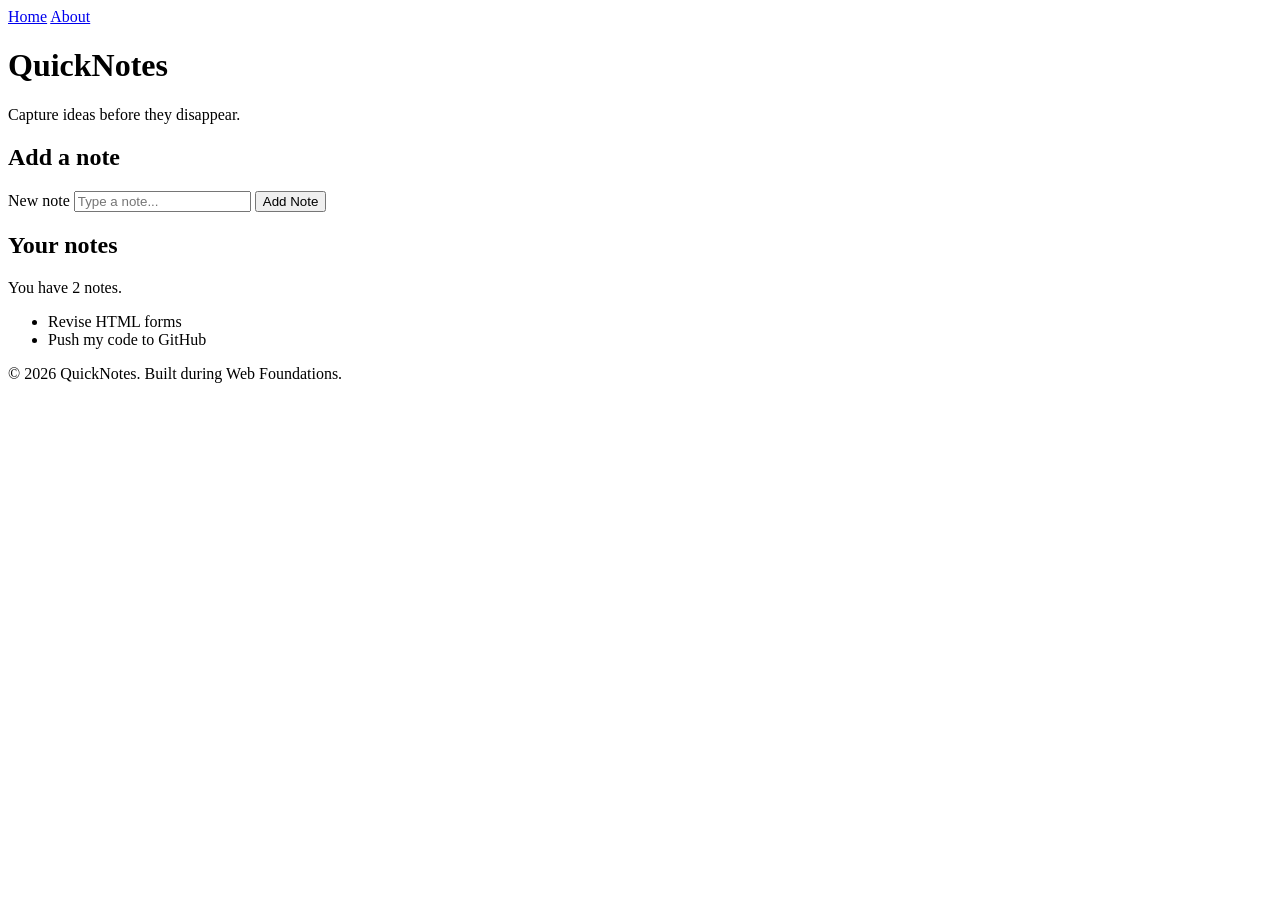
==== index.html @ 3993b318 "first commit" ====
<!DOCTYPE html>
<html lang="en">
  <head>
    <meta charset="UTF-8" />
    <meta name="viewport" content="width=device-width, initial-scale=1.0" />
    <title>QuickNotes</title>
    <nav>
      <a href="index.html">Home</a>
      <a href="about.html">About</a>
    </nav>
  </head>
  <body>
    <header>
      <h1>QuickNotes</h1>
      <p>Capture ideas before they disappear.</p>
    </header>

    <main>
      <section>
        <h2>Add a note</h2>
        <form id="note-form">
          <label for="note-input">New note</label>
          <input type="text" id="note-input" placeholder="Type a note..." />
          <button type="submit">Add Note</button>
        </form>
      </section>

      <section>
        <h2>Your notes</h2>
        <p id="note-count">You have 2 notes.</p>
        <ul id="notes-list">
          <li>Revise HTML forms</li>
          <li>Push my code to GitHub</li>
        </ul>
      </section>
    </main>

    <footer>
      <p>&copy; 2026 QuickNotes. Built during Web Foundations.</p>
    </footer>
  </body>
</html>
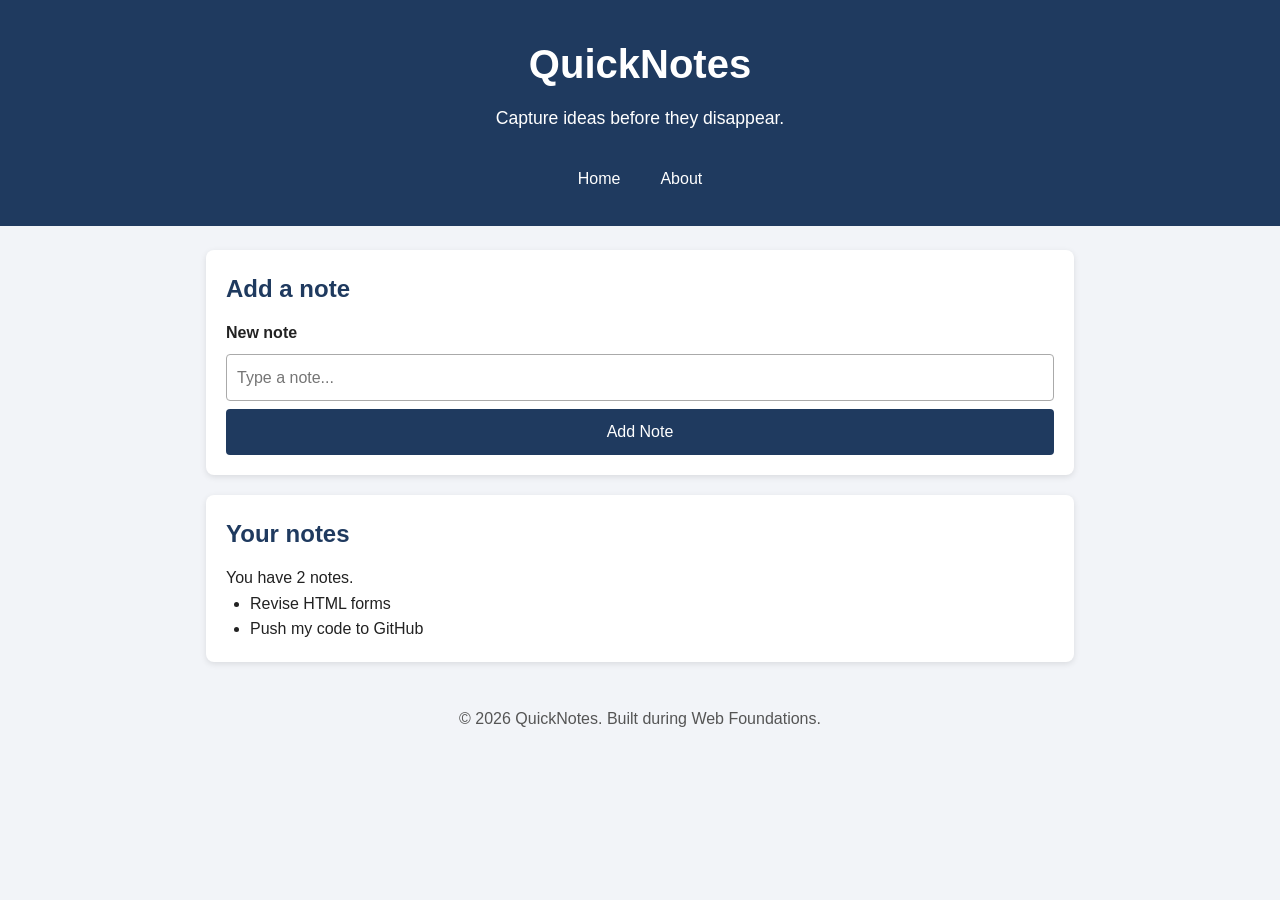
==== commit be4a88bc: "day2 assignment" ====
--- a/index.html
+++ b/index.html
@@ -4,15 +4,16 @@
     <meta charset="UTF-8" />
     <meta name="viewport" content="width=device-width, initial-scale=1.0" />
     <title>QuickNotes</title>
-    <nav>
-      <a href="index.html">Home</a>
-      <a href="about.html">About</a>
-    </nav>
+    <link rel="stylesheet" href="style.css" />
   </head>
   <body>
     <header>
       <h1>QuickNotes</h1>
       <p>Capture ideas before they disappear.</p>
+      <nav>
+        <a href="index.html">Home</a>
+        <a href="about.html">About</a>
+      </nav>
     </header>
 
     <main>
--- a/style.css
+++ b/style.css
@@ -0,0 +1,194 @@
+/* ---------- Reset and base ---------- */
+*,
+*::before,
+*::after {
+  box-sizing: border-box;
+}
+
+* {
+  margin: 0;
+  padding: 0;
+}
+
+body {
+  font-family: Arial, Helvetica, sans-serif;
+  line-height: 1.6;
+  color: #222;
+  background-color: #f2f4f8;
+}
+
+/* ---------- Header ---------- */
+header {
+  background-color: #1f3a5f;
+  color: #fff;
+  text-align: center;
+  padding: 32px 16px 16px;
+}
+
+header h1 {
+  font-size: 2.5rem;
+  margin-bottom: 8px;
+}
+
+header p {
+  font-size: 1.1rem;
+  margin-bottom: 16px;
+}
+
+/* ---------- Navigation (Flexbox) ---------- */
+nav {
+  display: flex;
+  justify-content: center;
+  align-items: center;
+  gap: 16px;
+  padding: 12px 0;
+}
+
+nav a {
+  color: #fff;
+  text-decoration: none;
+  padding: 6px 12px;
+  border-radius: 4px;
+  transition: background-color 0.3s ease, color 0.3s ease;
+}
+
+nav a:hover {
+  background-color: #fff;
+  color: #1f3a5f;
+}
+
+/* ---------- Main and sections ---------- */
+main {
+  max-width: 900px;
+  margin: 24px auto;
+  padding: 0 16px;
+}
+
+section {
+  background-color: #fff;
+  padding: 20px;
+  margin-bottom: 20px;
+  border-radius: 8px;
+  box-shadow: 0 2px 6px rgba(0, 0, 0, 0.1);
+}
+
+section h2,
+section h3 {
+  margin-bottom: 12px;
+  color: #1f3a5f;
+}
+
+ol,
+ul {
+  padding-left: 24px;
+}
+
+/* ---------- Features grid (CSS Grid) ---------- */
+.features {
+  list-style: none;
+  padding-left: 0;
+  display: grid;
+  grid-template-columns: repeat(auto-fit, minmax(180px, 1fr));
+  gap: 16px;
+}
+
+.features li {
+  background-color: #eaf1fb;
+  border: 1px solid #c5d6ee;
+  border-radius: 8px;
+  padding: 16px;
+  text-align: center;
+}
+
+/* ---------- Shortcuts table ---------- */
+table {
+  width: 100%;
+  border-collapse: collapse;
+}
+
+th,
+td {
+  border: 1px solid #bbb;
+  padding: 10px 12px;
+  text-align: left;
+}
+
+th {
+  background-color: #1f3a5f;
+  color: #fff;
+}
+
+/* ---------- Forms ---------- */
+form {
+  display: flex;
+  flex-direction: column;
+  gap: 8px;
+}
+
+label {
+  font-weight: bold;
+}
+
+input,
+textarea {
+  display: block;
+  width: 100%;
+  padding: 10px;
+  border: 1px solid #aaa;
+  border-radius: 4px;
+  font: inherit;
+}
+
+textarea {
+  min-height: 120px;
+  resize: vertical;
+}
+
+input:focus,
+textarea:focus {
+  outline: 2px solid #1f3a5f;
+  border-color: #1f3a5f;
+}
+
+/* ---------- Buttons ---------- */
+button {
+  padding: 10px 16px;
+  background-color: #1f3a5f;
+  color: #fff;
+  border: none;
+  border-radius: 4px;
+  font: inherit;
+  cursor: pointer;
+  transition: background-color 0.3s ease, transform 0.2s ease;
+}
+
+button:hover {
+  background-color: #2f5a94;
+  transform: translateY(-2px);
+}
+
+/* ---------- Footer ---------- */
+footer {
+  text-align: center;
+  padding: 20px 16px;
+  color: #555;
+}
+
+/* ---------- Small screens ---------- */
+@media (max-width: 600px) {
+  header {
+    padding: 20px 12px 8px;
+  }
+
+  header h1 {
+    font-size: 1.6rem;
+  }
+
+  header p {
+    font-size: 0.95rem;
+  }
+
+  section {
+    padding: 16px;
+  }
+}
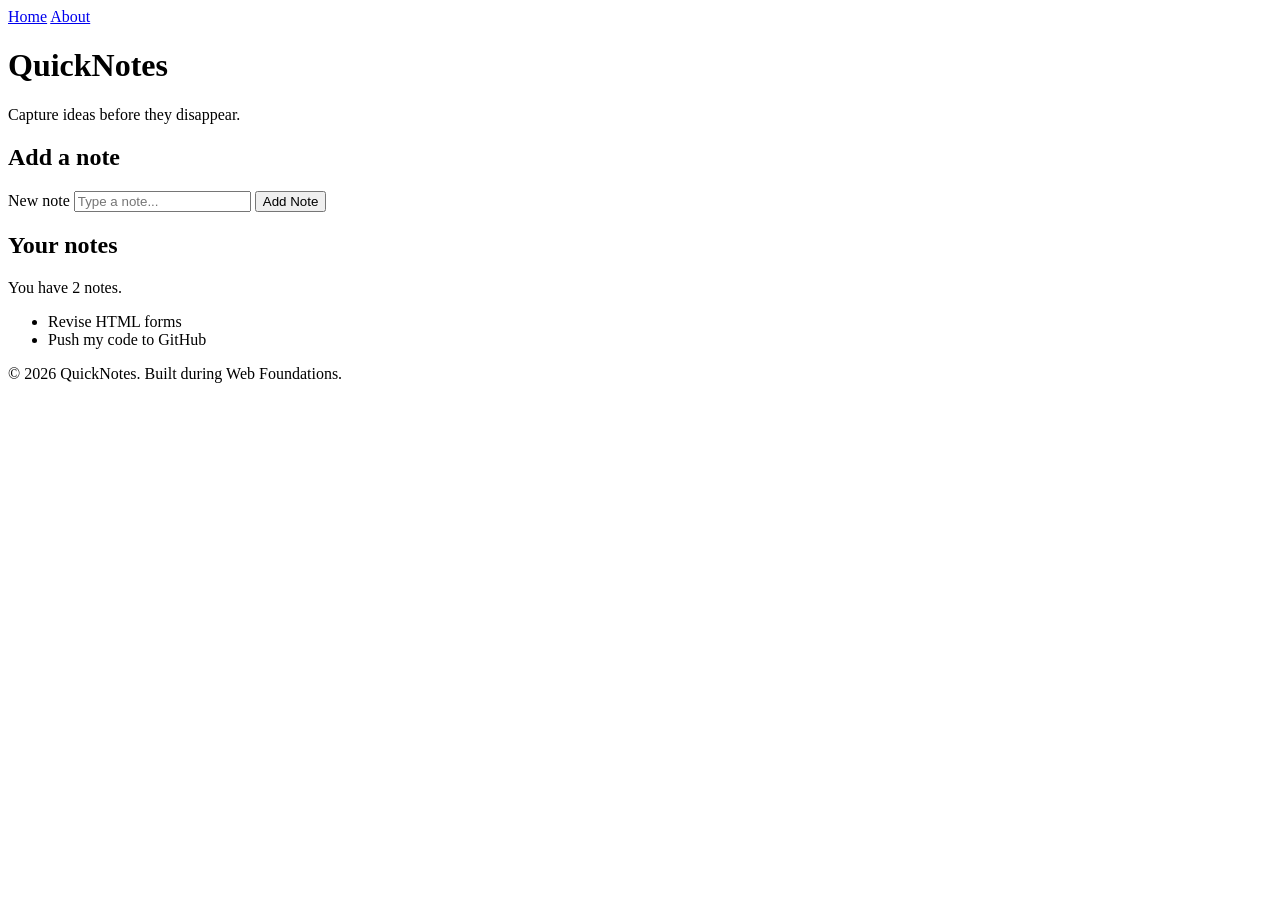
==== commit b29452b4: "Merge branch 'main' of https://github.com/jose-phinee/Web-foundation-days" ====
--- a/index.html
+++ b/index.html
@@ -4,16 +4,15 @@
     <meta charset="UTF-8" />
     <meta name="viewport" content="width=device-width, initial-scale=1.0" />
     <title>QuickNotes</title>
-    <link rel="stylesheet" href="style.css" />
+    <nav>
+      <a href="index.html">Home</a>
+      <a href="about.html">About</a>
+    </nav>
   </head>
   <body>
     <header>
       <h1>QuickNotes</h1>
       <p>Capture ideas before they disappear.</p>
-      <nav>
-        <a href="index.html">Home</a>
-        <a href="about.html">About</a>
-      </nav>
     </header>
 
     <main>
